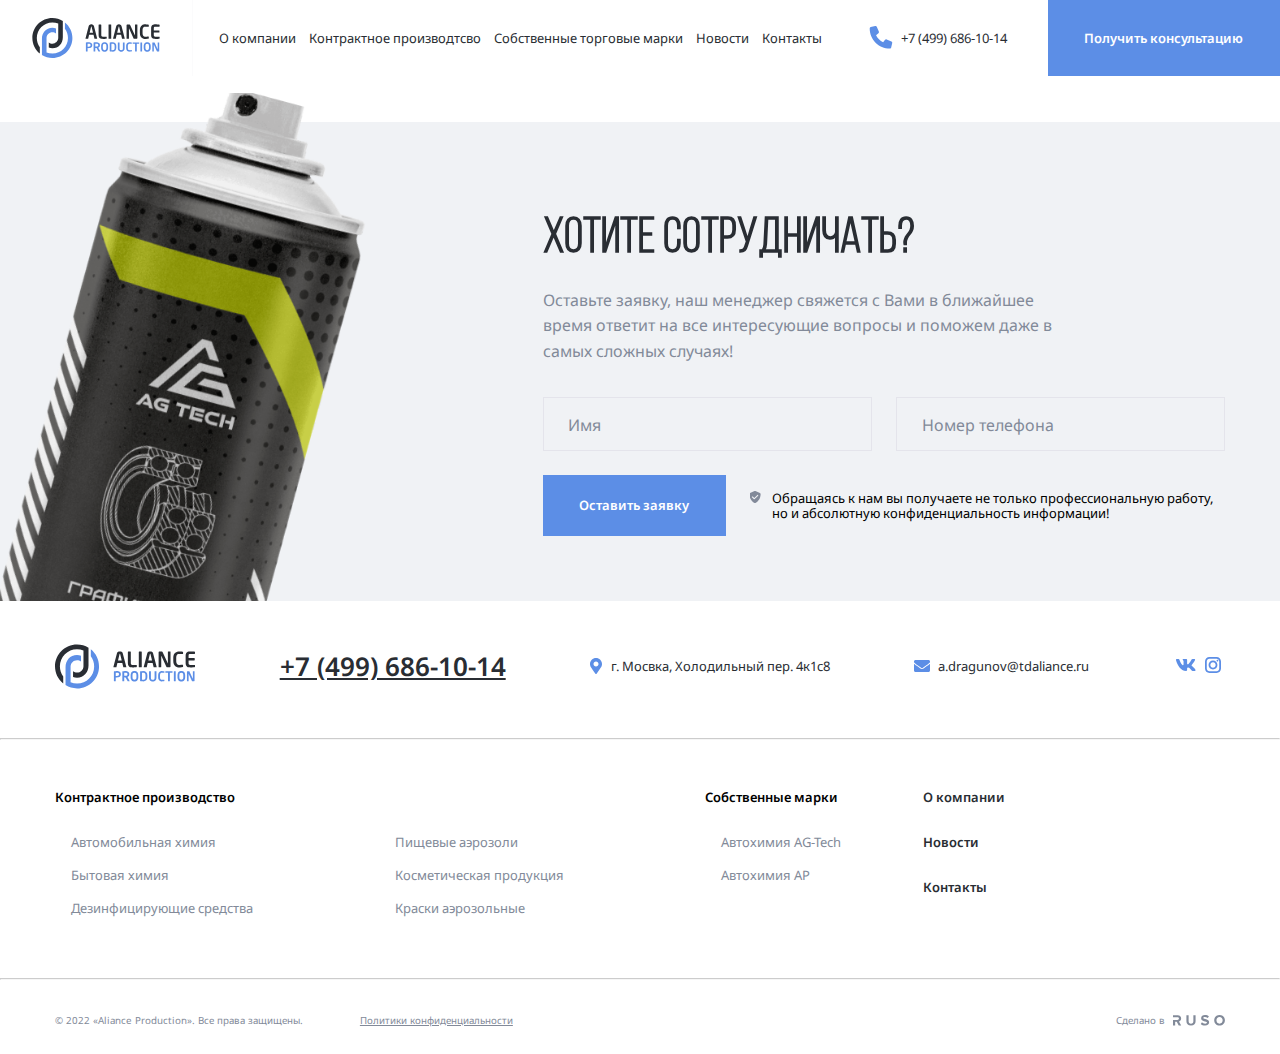
==== about.html @ e8775e45 "add: about.html" ====
<!DOCTYPE html>
<html lang="en">
    <head>
        <meta charset="UTF-8">
        <meta name="viewport" content="width=device-width, initial-scale=1.0">
        <link rel="stylesheet" href="css/swiper-bundle.min.css">
        <link href="css/normalize.css" rel="stylesheet" />
        <link rel="preconnect" href="https://fonts.googleapis.com">
        <link rel="preconnect" href="https://fonts.gstatic.com" crossorigin>
        <link href="https://fonts.googleapis.com/css2?family=Noto+Sans:ital,wght@0,100..900;1,100..900&display=swap" rel="stylesheet">
    
        <link rel="stylesheet" href="css/style.css">
        <title>О компании - Aliance</title>
    </head>
<body>
    <div class="mobile-menu">
        <ul class="mobile-menu-nav">
            <li class="mobile-nav-item"><a href="about.html" class="mobile-nav-link">О компании</a></li>
            <li class="mobile-nav-item"><a href="" class="mobile-nav-link">Контрактное производтсво</a>
                <ul class="mobile-submenu">
                    <li class="mobile-submenu-item">
                        <a class="mobile-submenu-link" href="#">Автомобильная химия</a>
                    </li>
                    <li class="mobile-submenu-item">
                        <a class="mobile-submenu-link" href="#">Бытовая химия</a>
                    </li>
                    <li class="mobile-submenu-item">
                        <a class="mobile-submenu-link" href="#">Дезинцифирующие средства</a>
                    </li>
                    <li class="mobile-submenu-item">
                        <a class="mobile-submenu-link" href="#">Пищевые аэрозоли</a>
                    </li>
                    <li class="mobile-submenu-item">
                        <a class="mobile-submenu-link" href="#">Косметическая продукция</a>
                    </li>
                    <li class="mobile-submenu-item">
                        <a class="mobile-submenu-link" href="#">Краски аэрозольные</a>
                    </li>
                </ul>
            </li>
            <li class="mobile-nav-item"><a href="" class="mobile-nav-link">Собственные торговые марки</a></li>
            <li class="mobile-nav-item"><a href="" class="mobile-nav-link">Новости</a></li>
            <li class="mobile-nav-item"><a href="" class="mobile-nav-link">Контакты</a></li>
        </ul> 
        <a href="tel:+74996861014" class="mobile-phone">+7 (499) 686-10-14
        </a>
        <div class="mobile-info">
            <svg class="header-phone-icon" width="12" height="17">
                <use href="img/sprites.svg#adress"></use>
            </svg>
            <adress class="mobile-info-adress">г. Мосвка, Холодильный пер. 4к1с8</adress>
        </div>
        <div class="mobile-info">
            <svg class="header-phone-icon" width="16" height="12">
                <use href="img/sprites.svg#mail"></use>
            </svg>
            <a href="mailto:a.dragunov@tdaliance.ru" class="mobile-email">a.dragunov@tdaliance.ru</a>
        </div>

        <div class="social-network-link">
            <svg class="header-phone-icon" width="24" height="24">
                <use href="img/sprites.svg#vk"></use>
            </svg>
            <svg class="header-phone-icon" width="24" height="24">
                <use href="img/sprites.svg#inst"></use>
            </svg>
        </div>
    </div>
    <nav class="nav-bar nav-bar-light">
        <a href="" class="nav-bar-toggle mobile-menu-toggle">
            <div class="mobile-menu-line"></div>
            <div class="mobile-menu-line"></div>
            <div class="mobile-menu-line"></div>
        </a>
        <a href="./" class="logo-link ">
            <svg class="logo-light" width="140" height="40">
                <use href="img/sprites.svg#logo"></use>
            </svg>
            <svg class="logo-black" width="140" height="40">
                <use href="img/sprites.svg#logo-black"></use>
            </svg>
        </a>
            <ul class="header-nav">
                <li class="header-nav-item"><a href="" class="header-nav-link">О компании</a></li>
                <li class="header-nav-item"><a href="" class="header-nav-link">Контрактное производтсво</a></li>
                <li class="header-nav-item"><a href="" class="header-nav-link">Собственные торговые марки</a></li>
                <li class="header-nav-item"><a href="" class="header-nav-link">Новости</a></li>
                <li class="header-nav-item"><a href="" class="header-nav-link">Контакты</a></li>
            </ul> 
            <div class="header-phone">
                <svg class="header-phone-icon" width="24" height="24">
                    <use href="img/sprites.svg#phone"></use>
                </svg>
                <a href="tel:+74996861014" class="header-phone-link">+7 (499) 686-10-14</a>
            </div>
            <button class="header-button button" data-toggle="modal">
                <svg class="button-icon" width="24" height="24">
                    <use href="img/sprites.svg#phone"></use>
                </svg>
                <span class="button-text">Получить консультацию</span>
            </button>
    </nav>
    <section class="cta">
        <div class="bg-grey section-cta">
            <img src="img/cta.png" alt="" class="cta-image">
            <div class="cta-from-wrapper container">
                <form action="#" class="cta-form">
                    <h2 class="section-title cta-from-title">Хотите сотрудничать?</h2>
                    <p class="cta-form-text">
                        Оставьте заявку, наш менеджер свяжется с Вами в ближайшее время ответит на все интересующие вопросы и поможем даже в самых сложных случаях!
                    </p>
                    <div class="input-group-wrapper">
                        <div class="input-group">
                            <input 
                            id="user-name" 
                            type="text" 
                            class="input"
                            placeholder=" ">
                            <label class="input-group-label"  for="user-name">Имя</label>
                        </div>
                        <div class="input-group">
                            <input 
                            id="user-phone" 
                            type="tel" 
                            class="input"
                            placeholder=" ">
                            <label class="input-group-label" for="user-phone">Номер телефона</label>
                        </div>
                    </div>
                    <div class="cta-form-footer">
                        <button type="submit" class="button cta-button">Оставить заявку</button>
                        <div class="notify">
                            <svg class="notify-icon" width="14" height="14">
                                <use href="img/sprites.svg#shield-notify"></use> 
                            </svg>
                            <p class="notify-text">
                                Обращаясь к нам вы получаете не только профессиональную работу, но и абсолютную конфиденциальность информации!
                            </p>
                        </div>
                    </div>
                </form>
            </div>
        </div>
    </section>
        <footer class="footer">
        <div class="container">
            <div class="footer-top">
                <svg class="logo-image footer-logo" width="140" height="40">
                    <use href="img/sprites.svg#logo-black"></use>
                </svg>
                <a href="tel:+74996861014" class="footer-phone">+7 (499) 686-10-14</a>
                <div class="footer-info footer-info-first">
                    <svg class="header-phone-icon" width="12" height="17">
                        <use href="img/sprites.svg#adress"></use>
                    </svg>
                    <adress class="footer-info-adress">г. Мосвка, Холодильный пер. 4к1с8</adress>
                </div>
                <div class="footer-info">
                    <svg class="mail-icon" width="16" height="12">
                        <use href="img/sprites.svg#mail"></use>
                    </svg>
                    <a href="mailto:a.dragunov@tdaliance.ru" class="footer-email">a.dragunov@tdaliance.ru</a>
                </div>
                <div class="footer-social">
                    <a href="#" class="footer-social-link">
                        <svg class="footer-socail-icon" width="24" height="24">
                            <use href="img/sprites.svg#vk"></use>
                        </svg>
                    </a>
                    <a href="#" class="footer-social-link">
                        <svg class="footer-socail-icon" width="24" height="24">
                            <use href="img/sprites.svg#inst"></use>
                        </svg>
                    </a>
                </div>
            </div>
        </div>
        <hr class="footer-seporator">
        <div class="container">
            <div class="footer-bottom">
                <div class="footer-menu-wrapper">
                    <h2 class="footer-menu-title">Контрактное производство</h2>
                    <ul class="footer-menu-list footer-menu-column-2">
                        <li class="footer-menu-item">
                            <a href="#" class="footer-menu-link">Автомобильная химия</a>
                        </li>
                        <li class="footer-menu-item">
                            <a href="#" class="footer-menu-link">Бытовая химия</a>
                        </li>
                        <li class="footer-menu-item">
                            <a href="#" class="footer-menu-link">Дезинфицирующие средства</a>
                        </li>
                        <li class="footer-menu-item">
                            <a href="#" class="footer-menu-link">Пищевые аэрозоли</a>
                        </li>
                        <li class="footer-menu-item">
                            <a href="#" class="footer-menu-link">Косметическая продукция</a>
                        </li>
                        <li class="footer-menu-item">
                            <a href="#" class="footer-menu-link">Краски аэрозольные</a>
                        </li>
                    </ul>
                </div>
                <div class="footer-menu-wrapper">
                    <h2 class="footer-menu-title">Собственные марки</h2>
                    <ul class="footer-menu-list">
                        <li class="footer-menu-item">
                            <a href="#" class="footer-menu-link">Автохимия AG-Tech</a>
                        </li>
                        <li class="footer-menu-item">
                            <a href="#" class="footer-menu-link">Автохимия AP</a>
                        </li>
                    </ul>
                </div>
                <div class="footer-menu-wrapper">
                    <ul class="footer-menu-list">
                        <li class="footer-menu-item">
                            <a href="#" class="footer-menu-link footer-menu-link-bold">О компании</a>
                        </li>
                        <li class="footer-menu-item">
                            <a href="#" class="footer-menu-link footer-menu-link-bold">Новости</a>
                        </li>
                        <li class="footer-menu-item">
                            <a href="#" class="footer-menu-link footer-menu-link-bold">Контакты</a>
                        </li>
                    </ul>
                </div>
            </div>
        </div>
        <hr class="footer-seporator">
        <div class="container">
            <div class="footer-wrapper">
                <div class="footer-legal">
                    <p class="footer-copyright">&copy; 2022 «Aliance Production». Все права защищены.</p>
                    <a href="#" class="footer-policy">Политики конфиденциальности</a>  
                </div>
                <div class="footer-author">
                    <span class="made-in">Сделано в</span>
                    <svg class="ruso-icon" width="52" height="11">
                        <use href="img/sprites.svg#ruso-icon"></use>
                    </svg>
                </div>
            </div>
        </div>

    </footer>
    <div class="modal">
        <div class="modal-dialog">
            <h2 class="modal-title">Есть вопросы?</h2>
            <a href="#" class="modal-close">
                <svg class="modal-close-icon" width="18" height="18">
                    <use href="img/sprites.svg#close"></use>
                </svg>
            </a>
            <p class="modal-text">Оставьте заявку, наш менеджер свяжется с Вами в ближайшее время ответит на все интересующие вопросы и поможем даже в самых сложных случаях!</p>
            <form action="#" class="modal-form">
                <div class="input-group-wrapper input-group-vertical">
                    <div class="input-group modal-input-group">
                        <input 
                        id="user-name-modal" 
                        type="text" 
                        class="input modal-input"
                        placeholder=" ">
                        <label class="input-group-label modal-input-label"  for="user-name-modal">Имя</label>
                    </div>
                    <div class="input-group modal-input-group">
                        <input 
                        id="user-phone-modal" 
                        type="tel" 
                        class="input modal-input"
                        placeholder=" ">
                        <label class="input-group-label modal-input-label" for="user-phone-modal">Номер телефона</label>
                    </div>
                </div>
                <div class="modal-form-footer">
                    <button type="submit" class="button modal-form-button">Оставить заявку</button>
                    <div class="notify">
                        <svg class="notify-icon" width="14" height="14">
                            <use href="img/sprites.svg#shield-notify"></use> 
                        </svg>
                        <p class="notify-text">
                            Обращаясь к нам вы получаете не только профессиональную работу, но и абсолютную конфиденциальность информации!
                        </p>
                    </div>
                </div>
            </form>
        </div>
    </div> 
    <script src="js/swiper-bundle.min.js"></script>
    <script src="js/main.js"></script> 
</body>
</html>
---- css/style.css ----
* {
    box-sizing: border-box;
}
html {
    font-size: 16px;
}
@font-face {
    font-family: 'Bebas Neue';
    src: url('../fonts/BebasNeueBook.woff');
    font-weight: normal;
    font-style: normal;
    }
body {
    font-family: "Noto Sans", sans-serif;
}
.mobile-menu {
    display: none;
}

.header {
    padding-top: 5.8rem;
}

.header-bg {
    background-image: url(../img/bg.png);
    background-size: cover; 
    background-repeat: no-repeat;
    background-position: center bottom;
    position: relative;
}
.header-bg::before {
    content:"";
    top: 0;
    left: 0;
    position: absolute;
    background: rgba(41, 45, 51, 0.75);
    height: 100%;
    width: 100%;
    z-index: 0;
}
.nav-bar {
    border-bottom: 1px solid rgba(235, 235, 240, 0.2);
    display: flex;
    align-items: center;
    color: #fff;
    height: 5.875rem;
    position: fixed;    
    z-index: 2;
    width: 100%;
    left: 0;
    top: 0;
    transition: 0.2s background-color, 0.2s height;
}
.nav-bar .logo-black {
    display: none;
}
.nav-bar-light {
    background-color: #fff;
    color: rgb(41, 45, 51);
    border-bottom: none;
}
.nav-bar-light .logo-black{
    display: block;
}
.nav-bar-light .logo-light {
    display: none; 
}
.nav-bar-scroll {
    height: 4.5rem;
}
.logo-link {
    padding: 0 3.125rem;
    display: flex;
    align-items: center;
    border-right: 1px solid rgba(235, 235, 240, 0.2);
    height: 100%;
}
.header-nav {
    display: flex;
    flex-basis: 100%;
    list-style: none;
    padding: 0;
    padding-left: 3.125rem;
    height: 100%;
    align-items: center;
    margin:0;
}
.header-nav-item {
    display: flex;
    height: 100%;
    flex-shrink: 0;
    align-items:center;
}
.header-nav-item:not(:last-child) {
    margin-right: 4%;
}
.header-nav-link::after {
    content: "";
    width: 100%;
    height: 2px;
    position: absolute;
    bottom: -1px;
    background-color:#5c8ee6;
    transform: scaleX(0);
    transition: transform 0.2s;
}
.header-nav-link:hover::after {
    transform: scaleX(1);
}
.header-nav-link {
    display: flex;
    align-items:center;
    height: 100%;
    text-decoration: none;
    font-size: 1rem;
    color: inherit;
    position: relative;
}

.header-phone {
    flex-shrink: 0;
    display: flex;
    align-items: center;
    gap:.625rem;
    margin-right: 3.125rem;
}
.header-phone-link {
    text-decoration: none;
    color: inherit;
}
.header-phone-icon {
    fill: rgb(92, 142, 230);
}
.button {
    font-size: 1rem;
    font-weight: 600;
    line-height: 160%;
    color: #fff;
    padding: 1.5625rem 2.8125rem;
    background-color: rgb(92, 142, 230);
    border: none;
    cursor: pointer;
    transition: background-color 0.2s;
}
.button:hover {
    background-color: rgb(138, 174, 236);
}
.header-button {
    height: 100%;
    flex-shrink: 0;
}
.container{
    max-width:90rem;
    margin: auto;
}
.header-content {
    padding-top: 9.375rem;
    position: relative;
    z-index: 1;
    color: #fff;
} 
.content-button {
    padding: 1.625rem 3.75rem;
}
.separator {
    background: rgb(92, 142, 230);
    width: 9.375rem;
    height: .125rem;
}
.header-title { 
    margin: 1.875rem 0;
    max-width:67.5rem;
    font-weight: 600;
    font-family: "Bebas Neue", sans-serif;
    font-size: 5rem;
    line-height: 120%;
    letter-spacing: .1125rem;
    word-spacing: -0.1rem;
}
.header-text {
    max-width: 45rem;
    font-size: 1rem;
    font-weight: 400;
    line-height: 160%;
    margin-bottom: 3.125rem;
}
.header-features {
    display: flex;
    padding: 0;
    min-height: 10.5rem;
    margin-top: 6.25rem;
    list-style: none;
    color: #fff;
    position: relative;
}
.slider-buttons {
    display: none;
    height: 44px;
}

.slider-button-next, .slider-button-prev {
    height: 100%;
    flex-basis: 50%;
    border: 1px solid rgba(235, 235, 240, 0.2);
    display: flex;
    justify-content: center;
    align-items: center;
    cursor: pointer;
}
.header-features-item {
    width: 18rem;
    height: auto !important;
    padding: 1.5rem 3rem;
    border: 1px solid rgba(235, 235, 240, 0.2);
}
.header-features-text {
    font-size: 1rem;
    font-weight: 400;
    line-height: 160%;
    margin-bottom: 0;
    margin-top: 1.125rem;
}
.section{
    margin-top: 9.375rem;
    margin-bottom: 9.375rem;
}
.section-title {
    font-family: "Bebas Neue", sans-serif;
    font-size: 3.75rem;
    font-weight: 600;
    line-height: 120%;
    color: rgb(41, 45, 51);
    margin-top: 1.875rem;
    margin-bottom: 1.25rem;
}
.steps {
    display: flex;
    list-style: none;   
    padding: 0;
}
.steps-item {
    max-width: 20.625rem;
}
.primary-buttons-wrapper {
    display: flex;
    height: 60px;
    justify-content: flex-end;
}
.primary-button-next, .primary-button-prev {
    display: flex;
    justify-content: center;
    align-items: center;
    background-color: #5c8ee6;
    height: 100%;
    width: 80px;
    cursor: pointer;
    transition: background-color 0.2s;
}   
.primary-button-next:hover {
    background-color: rgb(138, 174, 236);
}
.primary-button-prev:hover {
    background-color: rgb(138, 174, 236);
}
.steps-button {
    display: none;
}
.primary-buttons-wrapper {
    height: 40px;
}
.steps-num{
    font-family: "Bebas Neue", sans-serif;
    font-size: 3rem;
    font-weight: 600;
    line-height: 120%;
    color: rgb(92, 142, 230);
    display: flex;
    align-items: center;
}
.steps-num:after {
    content: "";
    width: 100%;
    margin-left: 1.875rem;
    height: 1px;
    background: rgb(235, 235, 240);

}
.steps-title {
    color: rgb(41, 45, 51);
    font-size: 1.75rem;
    font-weight: 400;
    line-height: 160%;
    margin-top: 1.875rem;
    margin-bottom: .625rem;
}
.steps-text {
    color: rgb(130, 138, 153);
    font-size: 1rem;
    font-weight: 400;
    line-height: 160%;
    margin-bottom: 1.125rem;
    margin-top:1.125rem;
}
.button-link:before {
    content: "";
    width: 2.5rem;
    height: 1px;
    background: rgb(92, 142, 230);
    margin-right: 1rem;
    transition: width 0.2s;
}   
.button-link:hover:before {
    width: 3.75rem;
}
.button-link {
    color: rgb(92, 142, 230);
    font-size: 1rem;
    font-weight: 600;
    line-height: 160%;
    text-decoration: none;
    display: flex;
    align-items: center;
    cursor: pointer;
}
.button-icon {
    display: none;
}
.cards {
    display: flex;
    flex-wrap: wrap;
}
.card {
    text-decoration: none;
    flex-basis: 33%;
    border: 1px solid rgb(235, 235, 240);
    position: relative;
    transition: border 0.2s;
}
.card-image {
    width: 90%;
    z-index: 0;
    position: absolute;
    bottom: 0;
    right: 0;
}
.card-content {
    padding: 2.5rem 7.5rem 3.125rem 2.5rem;
    margin-bottom: 24.625rem;
}
.card-title {
    color: rgb(41, 45, 51);
    font-size: 1.75rem;
    font-weight: 400;
    line-height: 140%;
    margin-top: 0;
    transition: color 0.2s;
    margin-bottom: .625rem;
}
.card:hover .card-title {
    color: rgb(92, 142, 230);
}
.card:hover {
    border-color: rgb(92, 142, 230);
}
.card-text {
    color: rgb(130, 138, 153);
    font-family: Noto Sans;
    font-size: 1rem;
    font-weight: 400;
    max-width: 19.375rem;
}
.trademark-cards {
    display: flex;

}
.trademark-card {
    flex-basis: 50%;
    text-decoration: none;
    border: 1px solid rgb(235, 235, 240);
    transition: border 0.2s;
    padding: 3.125rem;
    display: grid;
    grid-column-gap: 3.125rem;
    grid-template-columns: 180px 1fr;
    grid-template-rows: auto 2fr;
    grid-template-areas: 
    "logo title title"
    "logo text text";
}
.trademark-card-logo {
    width: 100%;
    grid-area: logo;
    fill: rgb(130, 138, 153);
    transition: fill 0.2s;
}
.trademark-card:hover .trademark-card-logo {
    fill: rgb(92, 142, 230);
}
.trademark-card:hover .trademark-card-title {
    color:rgb(92, 142, 230);
}
.trademark-card-title {
    grid-area: title;
    font-size: 1.75rem;
    margin: 0;
    font-weight: 400;
    line-height: 160%;
    color: rgb(41, 45, 51);
    transition: color 0.2s;
}
.trademark-card-text {
    font-style: normal;
    grid-area: text;
    color: rgb(130, 138, 153);
    font-size: 1rem;
    font-weight: 400;
    line-height: 160%;
    margin-top: 10px;

}
.trademark-card:hover {
    border-color: rgb(92, 142, 230);
}
.founder {
    position: relative;
    min-height: 37.5rem;
}
.founder-image {
    position: absolute;
    left: 0;
    top: 0;
    width: 40%;
    min-height: 100%;
    object-fit: cover;
}
.founder-content {
    max-width: 45rem;
}
.founder-content-wrapper {
    display: flex;
    justify-content: flex-end;
}
.founder-text {
    font-size: 1rem;
    font-weight: 400;
    line-height: 160%;
    color: rgb(130, 138, 153);
    margin: 0;
    margin-bottom: 1.875rem;
}
.clients-wrapper {
    display: flex;
    gap: 3.125rem;
}
.clients-content {
    flex-basis: 50%;
}
.clients-list {
    list-style: none;
    padding: 0;
    columns: 2 auto ;
}
.clients-list-item {
    display: flex;
    gap: 1.5625rem;
    align-items: center;
    margin: 0;
    font-size: .875rem;
    font-weight: 400;
    line-height: 160%;
}
.clients-list-text {
    flex-shrink: 0;
}
.clients-list-item:not(:last-child, :nth-child(5)){
    margin-bottom: 1.25rem;
}
.clients-logo-list {
    display: flex;
    flex-wrap: wrap;
    flex-shrink: 10;
}
.client-logo-item {
    flex-basis: 33%;
    border: 1px solid #ebebf0;
    display: flex;
    align-items: center;
    justify-content: center;
    padding: 1rem;
    transition: border 0.2s;
}
.clients-logo {
    width: 70px;
    filter: grayscale(100%);
    transition: filter 0.2s;
}
.client-logo-item:hover {
    border-color: rgb(92, 142, 230);
}
.client-logo-item:hover img{
    filter: grayscale(0%);
}
.blog-card {
    display: flex;
    position: relative;
    min-height: 25rem; 
    flex-direction: column;
    text-decoration: none;
    color: #fff;
    justify-content: flex-end;
    padding: 3.125rem;
}
.blog-card::before {
    content:"";
    position: absolute;
    top: 0;
    left: 0;
    height: 100%;
    width: 100%;
    background-color: rgba(41, 45, 51, 0.6);
    z-index: -1;
}
.blog-card-image {
    position: absolute;
    left: 0;
    top: 0;
    width: 100%;
    height: 100%;
    object-fit: cover;
    z-index: -2;
}
.blog-card-title {
    color: rgb(255, 255, 255);
    font-size: 1.75rem;
    font-weight: 400;
    line-height: 160%;
    margin-bottom: .625rem;
    margin-top: 0;
}
.blog-card-text {
    color: rgb(255, 255, 255);
    font-size: 1rem;
    font-weight: 400;
    line-height: 160%;
    margin: 0;
}
.blog-slider-footer {
    display: flex;
    align-items: center;
    margin-top: 1.875rem;
    justify-content: space-between;
}
.bg-grey {
    background: rgb(240, 242, 245);

}
.section-cta {
    position: relative;
    padding-top: 6.25rem;
    padding-bottom: 6.25rem;
    margin-top: 9.375rem;
}
.cta-from-wrapper {
    display: flex;
    justify-content: end;
}
.cta-form {
    max-width: 52.5rem;
}
.cta-image {
    position: absolute;
    left: 0;
    bottom: 0;
    max-width: 45rem;
}
.cta-form-text {
    font-size: 16px;
    font-weight: 400;
    line-height: 160%;
    color: rgb(130, 138, 153);
    margin-top: 1.375rem;
    margin-bottom: 2.5rem;
    max-width: 40rem;
}
.input-group-wrapper {
    display: flex;
    gap: 1.875rem;
}
.input-group-vertical {
    display: flex;
    flex-direction: column;
}
.input-group {
    position: relative;
    height: 4.125rem;
    flex-grow: 1;
    background-color: #f0f2f5;
}
.input {
    width: 100%;
    height: 100%;
    position: absolute;
    padding: 1.25rem 1.875rem;
    top: 0;
    left: 0;
    border: 1px solid #e4e4eb;
    background-color: inherit;

}
.input-group-label {
    position: absolute;
    cursor: text;
    top: 1.2rem;
    left: 1.975rem;
    font-size: 16px;
    font-weight: 400;
    line-height: 160%;
    color: rgb(130, 138, 153);
    transition: top 0.2s, left 0.2s;
}

.input:focus ~ .input-group-label,  .input:not(:placeholder-shown).input:not(focus) ~ .input-group-label {
    top: -0.5rem;
    left: 1.25rem;
    font-size: .625rem;
    padding-left: .625rem;
    padding-right: .625rem;
    background-color: inherit;
}
.input:focus {
    border: 2px solid rgb(92, 142, 230);
    outline: none;
}
.cta-form-footer {
    display: flex;
    gap: 1.875rem;
    margin-top: 1.875rem;
    align-items: center;
}
.cta-button {
    flex-shrink: 0;
}
.notify {
    display: flex;
    align-items: flex-start;
    gap: .625rem;
}
.notify-icon {
    flex-shrink: 0;
}
.notify-text {
    margin: 0;
}
.footer-top {
    padding-top: 3.125rem;
    padding-bottom: 3.125rem;
    display: flex;
    align-items: center;
    justify-content: space-between;
}
.footer-logo {
    height: 3.75rem;
}
.footer-info {
    display: flex;
    align-items: center;
    text-decoration: none;
    font-style: normal;
    color: rgb(41, 45, 51);
    gap: .625rem;
}
.footer-info-adress, .footer-email {
    font-style: inherit;
    text-decoration: inherit;
    color: inherit;
}
.footer-phone {
    font-style: normal;
    font-size: 2rem;
    font-weight: 600;
    line-height: 160%;
    text-decoration-line: underline;
    color: rgb(41, 45, 51);
}
.footer-social-link {
    text-decoration: none;
}
.footer-seporator {
    color: rgb(235, 235, 240);
    opacity: 0.5;
}
.footer-bottom {
    display: flex;
    padding-top: 3.125rem;
    padding-bottom: 3.125rem;
    flex-wrap: wrap;
}
.footer-menu-title {
    margin-top: 0;
    margin-bottom: 1.875rem;
    font-size: 1rem;
    font-weight: 600;
    line-height: 160%;
    font-style: normal;
}
.footer-menu-list {
    margin: 0;
    padding-left: 1.25rem;
    list-style: none;
}
.footer-menu-column-2 {
    columns: 20rem auto;
    min-width: 50rem; 
}
.footer-menu-link {
    text-decoration: none;
    color: rgb(130, 138, 153);
    font-size: 1rem;
    font-weight: 400;
    line-height: 160%;
    margin-bottom: .9375rem;
    transition: color 0.2s, font-weight 0.2s;
    display: block;
}
.footer-menu-link-bold {
    color: rgb(41, 45, 51);
    font-size: 1rem;
    font-weight: 600;
    line-height: 160%;
    margin-bottom: 1.875rem;
}
.footer-menu-wrapper:last-child {
    margin-left: 5rem;
}
.footer-wrapper {
    display: flex;
    justify-content: space-between;
    align-items: center;
    padding-top: 1.25rem;
    font-size: .75rem;
    padding-bottom: 1.25rem;
    color: rgb(130, 138, 153);
    font-weight: 400;
    line-height: 160%;
}
.footer-copyright, .footer-policy, .made-in  {
    font-style: normal;
    font-weight: 400;
    line-height: 160%;
    color: inherit;
}
.footer-author {
    display: flex;
    align-items: center;
    gap: .625rem;
}
.footer-legal {
    display: flex;
    align-items: center;
    gap: 4.375rem;
    justify-content: space-between;
}
.footer-menu-wrapper .footer-menu-link:hover {
    color: rgb(68, 73, 82);
    font-weight: 600;

}
.modal {
    opacity: 0;
    visibility: hidden;
    transform: translateX(-100%);
    position: fixed;
    top: 0;
    left: 0;
    width: 100%;
    height: 100%;
    background-color: rgba(40, 45, 51, 0.5);
    z-index: 10;
    display: flex;
}
.modal-is-open {
    visibility: visible;
    transform: translateX(0);
    opacity: 1;
}
.modal-is-open .modal-dialog {
    transform: translateY(0);
    opacity: 1;
}
.modal-dialog {
    background-color: #fff;
    margin: auto;
    max-width: 28.75rem;
    padding: 2.5rem 3.125rem;
    position: relative;
    opacity: 0;
    transform: translateY(-10%);
    transition: transform 0.3s, opacity 0.3s;
}
.modal-title {
    font-family: Bebas Neue;
    font-size: 3rem;
    font-weight: 600;
    line-height: 120%;
    margin-top: 0;
    margin-bottom: 1.25rem;
}
.modal-close {
    position: absolute;
    top: 2.5rem;
    right: 3.125rem;
    width: 3.125rem;
    height: 3.125rem;
    display: flex;
    align-items: center;
    justify-content: center;
    border: 1px solid rgb(235, 235, 240);
}
.modal-text {
    font-size: 1rem;
    font-weight: 400;
    line-height: 160%;
    color: rgb(130, 138, 153);
    margin-bottom: 1.875rem;
}
.modal-input-group {
    background-color: #fff;
}
.modal-form-footer {
    margin-top: 1.875rem;
}
.modal-form-button {
    margin-bottom: 1.5rem;
    width: 100%;
    display: block;
}
@media (max-width: 1700px) {
    html {
        font-size: 14px;
    }
    .header-bg {
        background-position: center;
    }
    .cta-image {
        left: -12.5rem;
    }
    .section-cta {
        padding-top: 5rem;
        padding-bottom: 5rem;
    }
}
@media (max-width: 1460px) {
    html {
        font-size: 13px;
    }
    .logo-link {
        padding: 2rem;
    }
    .header-nav {
        padding-left: 2rem;
    }
    .header-nav-item:not(:last-child) {
        margin-right: 1rem;
    }
    .cta-from{
        max-width: 37.5rem;
    }

}
@media (max-width: 1260px) {
    .footer-menu-column-2 {
        columns: 14rem auto;
        min-width: 39rem;
    }
    .container {
        max-width: 70rem;
    }
    .trademark-card {
        grid-template-columns: auto auto;
    }
    .card {
        flex-basis: 50%;
    }
    .header-phone {
        display: none;
    }
    .nav-bar {
        height: 5.5rem;
    }
    .header-button {
        padding-right: 2.6rem;
        padding-left: 2rem;
    }
    .logo-link {
        padding: 1.5rem;
    }
    .slider-buttons {
        display: flex;
    }
    .founder-content {
        max-width: 35rem;
    }
    .cta-image {
        left: -18.75rem;
    }
    .footer-phone {
        font-size: 1.6rem;
    }
}
@media (max-width: 1060px) {
    .footer-phone {
        font-size: 1.4rem;
    }
    html {
        font-size: 12px;
    }
    .steps-button {
        display: flex;
    }
    .container {
        max-width: 65rem;
    }
    .header-nav {
        display: none;
    }
    .logo-link {
        flex-grow: 1;
        justify-content: center;
    }

    .mobile-menu-toggle {
        width: 80px;
        height: 100%;
        display: flex;
        justify-content: space-between;
        flex-direction: column;
        padding: 2.1rem;
        border-right: 1px solid rgba(235, 235, 240, 0.2);
    }
    .nav-bar-light .mobile-menu-line {
        background-color: rgb(41, 45, 51);
    }
    .mobile-menu-line {
        height: 2px;
        background-color: #fff;
        width: 100%;
        transition: transform 0.2s;
    }
    .mobile-menu-line:nth-child(2) {
        width: 80%;
    }
    .nav-bar .button-text {
        display: none;
    }
    .button-icon {
        display: block;
        fill: #fff;
    }
    .mobile-menu {
        position: fixed;
        top: 0;
        right: 0;
        left: 0;
        bottom: 0;
        width: 100%;
        height: 100%;
        overflow-y: auto;
        z-index: 2;
        background-color:#fff;
        padding-top: 5rem;
        padding-left: 1.5rem;
        padding-right: 1.5rem;

    }
    .mobile-menu-nav {
        list-style: none;
        padding: 0;
    }
    .mobile-nav-item {
        margin-bottom: 2rem ;
    }
    .mobile-nav-link {
        text-decoration: none;
        font-size: 14px;
        font-weight: 700;
        line-height: 160%;
        color: rgb(41, 45, 51);

    }
    .mobile-menu.is-open {
        display: block;
    }
    .mobile-submenu {
        list-style: none;
        padding: 0;
        padding-left: 1rem;
        margin-top: 1rem;
    }
    .mobile-submenu-link {
        text-decoration: none;
        font-size: 14px;
        font-weight: 400;
        line-height: 160%;
        color: rgb(130, 138, 153);
    }
    .mobile-phone {
        display: block;
        text-decoration: underline;
        padding-top: 2rem;
        font-size: 20px;
        font-weight: 600;
        line-height: 160%;
        color: rgb(41, 45, 51);
        border-top: 1px solid rgb(235, 235, 240);
    }
    .mobile-info {
        margin-top: 1.5rem;
        display: flex;
        align-items:center;
        gap: 1rem;
    }
    .mobile-email ,  .mobile-info-adress{
        text-decoration: none;
        font-size: 14px;
        font-weight: 400;
        line-height: 160%;
        color: rgb(41, 45, 51);
    }
    .social-network-link {
        display: flex;
        gap: 0.9rem;
        margin-top: 1.25rem;
    }
    .clients-content {
        flex-basis: 60%;
    }
    .close-menu .mobile-menu-line:nth-child(2) {
        display: none;
    }
    .close-menu .mobile-menu-line:nth-child(1) {
        transform: rotate(45deg)  translateY(9px);
    }
    .close-menu .mobile-menu-line:nth-child(3) {
        transform: rotate(-45deg) translateY(-9px);
    }
    .clients-wrapper {
        flex-direction: column;
    }
    .clients-list {
        width: 80%;
    }
    .cta-image {
        left: -28.125rem;
    }
    @media (max-width: 850px) {
        .footer-top {
            flex-direction: column;
            align-items: flex-start;
        }
        .footer-logo, .footer-phone {
            margin-bottom: 1.25rem;
        }
        .footer-menu-column-2 {
            columns: 12rem auto;
            min-width: 39rem;
            margin-bottom: 34px;
        }
        .footer-info-first {
            margin-bottom: .625rem;
        }
        .footer-legal, .footer-wrapper {
            flex-direction: column;
            align-items: flex-start;
        }
        .footer-copyright {
            margin: 0;
        }
        .footer-legal {
            gap: .625rem;
            margin-bottom: .625rem;
        }
        .footer-social {
            margin: 0;
            margin-top: 1.5625rem;
        }
        .footer-menu-wrapper:nth-child(2) {
            margin-right: 3.8125rem;
        }
        .clients-logo {
            width: 50px;
        }
        .trademark-cards {
            flex-direction: column;
        }
        .card {
            flex-basis: 100%;
        }
        .container {
            max-width: 40rem;
        }
        .header-title {
            font-size: 4rem;
        }
        .steps-title {
            font-size: 2rem;
        }
        .header-content {
            padding-top: 4rem;
        }
        .founder-image {
            position: relative;
            width: 100%;
            margin-bottom: 3.125rem;
        }
        .founder-content-wrapper {
            justify-content: flex-start;
        }
        .clients-list {
            width: 100%;
        }
        .blog-card-text {
            display: none;
        }
        .blog-card {
            padding: 1.3125rem;
        }
        .cta-image {
            display: none;
        }
    }
    @media (max-width: 576px) {
        .footer-bottom {
            flex-direction: column;
        }
        .footer-menu-column-2 {
            columns: 20rem auto;
            min-width: 26rem;
            margin-bottom: 1.1875rem;
        }
        .footer-menu-wrapper:last-child {
            margin-left: 0;
            margin-top: 1.875rem;
        }
        .container {
            max-width: 90%;;
        }
        .steps-item {
            max-width: 90vh;
        }
        .header-title {
            font-size: 4rem;
            margin: 1.2rem 0;
        }
        .header-text {
            font-size: 1.1rem;
            line-height: 170%;
        }
        .header-features {
            margin-top: 4rem;
        }
        .section-title {
            font-size: 3rem;
        }
        .steps-title {
            font-size: 1.7rem;
            margin-top: 1.2rem;
        }
        .section-title {
            margin-bottom: 1.25rem;
        }
        .steps-num {
            font-size: 3.8rem;
        }
        .content-button {
            width: 100%;
        }
        .card-text {
            max-width: 17.8125rem;
        }
        .trademark-card {
            grid-template-areas: 
            "logo title"
            "text text";
        }
        .clients-list {
            columns: 1 auto;
        }
        .client-logo-item {
            flex-basis: 50%;
        }
        .input-group-wrapper {
            flex-direction: column;
            gap: 1.25rem;
        }
        .cta-form-footer {
            flex-direction: column;
        }
        .cta-button {
            width: 100%;
        }
        .button:hover:not([disabled]) {
            background-color: #5c8ee6;
          }
          .primary-button-next:hover:not([disabled]) {
            background-color: #5c8ee6;
          }
          .primary-button-prev:hover:not([disabled]) {
            background-color: #5c8ee6;
          }
          .button:hover:not([disabled]) {
            background-color: #5c8ee6;
          }
          .primary-button-next:hover:not([disabled]) {
            background-color: #5c8ee6;
          }
          .primary-button-prev:hover:not([disabled]) {
            background-color: #5c8ee6;
          }
        }
}
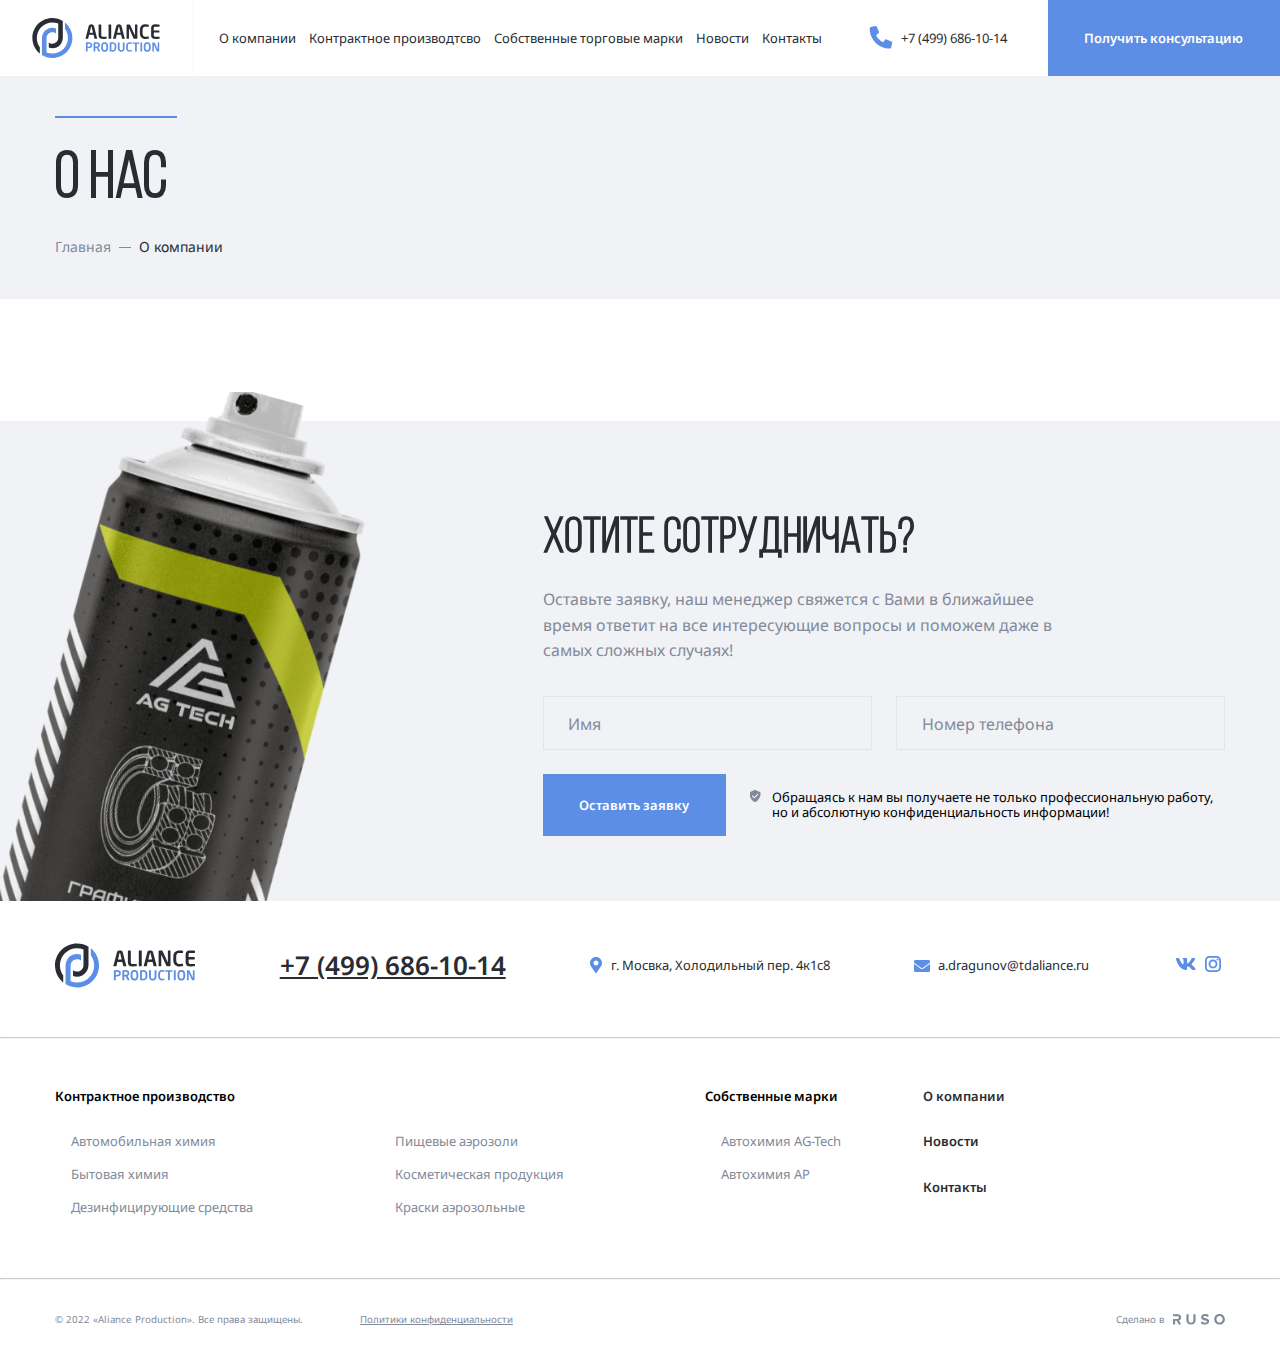
==== commit 941673a3: "add: three header state for about.html" ====
--- a/about.html
+++ b/about.html
@@ -100,6 +100,28 @@
                 <span class="button-text">Получить консультацию</span>
             </button>
     </nav>
+    <header class="header header-bg-color">
+        <div class="container">
+            <div class="first-header-state">
+                <div class="text-area">
+                    <div class="separator"></div>
+                    <h1 class="text-area-title">
+                        О нас
+                    </h1>
+                    <div class="text-area-link">
+                        <span class="text-area-link-page">
+                            Главная
+                        </span>                   
+                        <span class="text-area-link-page">
+                            О компании
+                        </span>
+                    </div>
+                    
+                </div>
+                <img src="img/third-header-bg.png" alt="" class="img-area">
+            </div>
+        </div>
+    </header>
     <section class="cta">
         <div class="bg-grey section-cta">
             <img src="img/cta.png" alt="" class="cta-image">
--- a/css/style.css
+++ b/css/style.css
@@ -833,6 +833,95 @@
     margin-bottom: 1.5rem;
     width: 100%;
     display: block;
+}
+.header-bg-color {
+    background-color: rgb(240, 242, 245);
+    position: relative;
+}
+.first-header-state {
+    padding: 3.125rem 0;
+}
+.text-area-title {
+    font-family: Bebas Neue;
+    font-size: 5rem;
+    font-weight: 600;
+    line-height: 120%;
+    margin-top: 1.875rem;
+    margin-bottom: 1.25rem;
+}
+.first-header-state, .second-header-state .text-area-title {
+    color: rgb(41, 45, 51);
+} 
+.third-header-state .text-area-title {
+    color: #fff;
+}
+.text-area-link-page:not(:last-child)::after {
+    content: "";
+    display: inline-block;
+    margin-bottom: 5px;
+    width: .875rem;
+    margin: 0 .625rem;
+    height: 1px;
+    background-color: rgb(130, 138, 153);
+
+}
+.first-header-state .img-area {
+    display: none;
+}
+.third-header-state  {
+    display: flex;
+    padding: 3.125rem 0;
+}
+.third-header-state .text-area {
+    z-index: 1;
+    color: #fff;
+}
+.third-header-state .img-area {
+    position: absolute;
+    left: 0;
+    top: 0;
+    width: 100vw;
+    height: 100%;
+    object-fit: cover;
+    z-index: 0;
+}
+.third-header-state .text-area-link-page:not(:last-child)::after {
+    background-color: #fff;
+}
+.second-header-state {
+    display: flex;
+    padding: 3.125rem 0;
+}
+.second-header-state .img-area {
+    display: block;
+    position: absolute;
+    margin: 0;
+    right: 14.375rem;
+    width: 30rem;
+    height: 15rem;
+    bottom: 0;
+}
+.text-area-link {
+    display: flex;
+}
+.text-area-link-page {
+    display: flex;
+    align-items: center;
+    font-size: 14px;
+    font-weight: 400;
+    line-height: 160%;
+}
+.second-header-state, .first-header-state .text-area-link-page:not(:last-child) {
+    color: rgb(130, 138, 153);
+}
+.third-header-state .text-area-link-page:not(:last-child) {
+    color: #fff;
+}
+.third-header-state .text-area-link-page:last-child {
+    color: #fff;
+}
+.second-header-state, .first-header-state .text-area-link-page:last-child {
+    color: rgb(41, 45, 51);
 }
 @media (max-width: 1700px) {
     html {
@@ -1053,6 +1142,9 @@
         left: -28.125rem;
     }
     @media (max-width: 850px) {
+        .second-header-state .img-area  {
+            display: none;
+        }
         .footer-top {
             flex-direction: column;
             align-items: flex-start;
